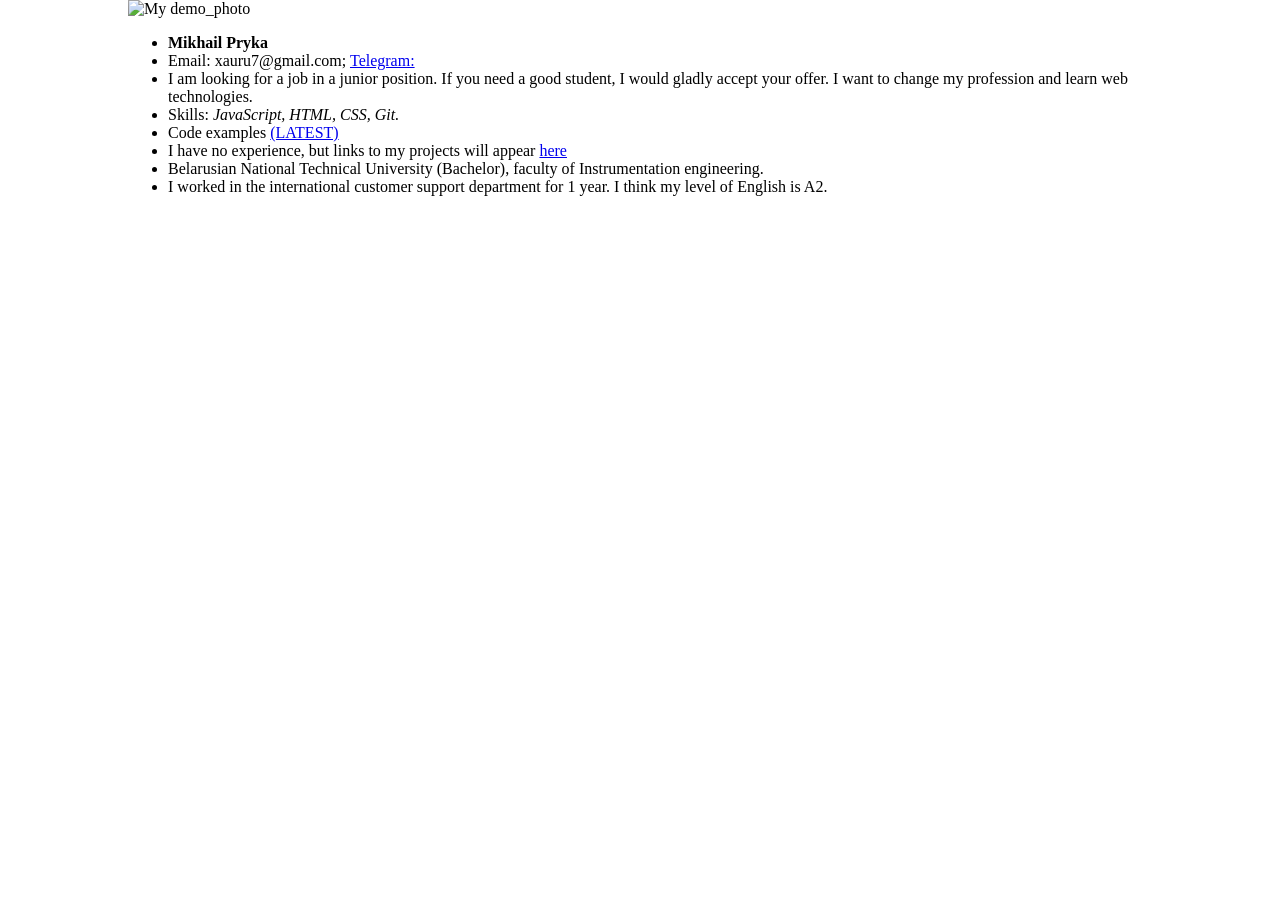
==== index.html @ ffddec2d "feat: add text and photo" ====
<!DOCTYPE html>
<html lang="ru">

<head>
    <meta charset="utf-8">
    <title>СV - Mikhail Pryka</title>
    <link rel="stylesheet" href="style.css">

</head>

<body style="max-width:1024px; margin:auto;">
    <header>
    </header>
    <main>
        <article>
            <img src="https://icon-library.com/images/anonymous-icon-png/anonymous-icon-png-0.jpg" alt="My demo_photo"
                style="max-width:200px; max-height:200px;">
            <ul>
                <li><b>Mikhail Pryka</b></li>
                <li>Email: xauru7@gmail.com; <a href="https://t.me/MrZlydzen"> Telegram: </a></li>
                <li>I am looking for a job in a junior position. If you need a good student, I would gladly accept your
                    offer. I want to change my profession and learn web technologies.</li>
                <li>Skills: <em>JavaScript, HTML, CSS, Git.</em></li>
                <li>Code examples <a href="#">(LATEST)</a></li>
                <li>I have no experience, but links to my projects will appear <a
                        href="https://github.com/MichaelPika">here</a></li>
                <li>Belarusian National Technical University (Bachelor), faculty of Instrumentation engineering.</li>
                <li>I worked in the international customer support department for 1 year. I think my level of English is
                    A2.</li>

            </ul>
        </article>

    </main>
    <footer>

    </footer>
</body>

</html>
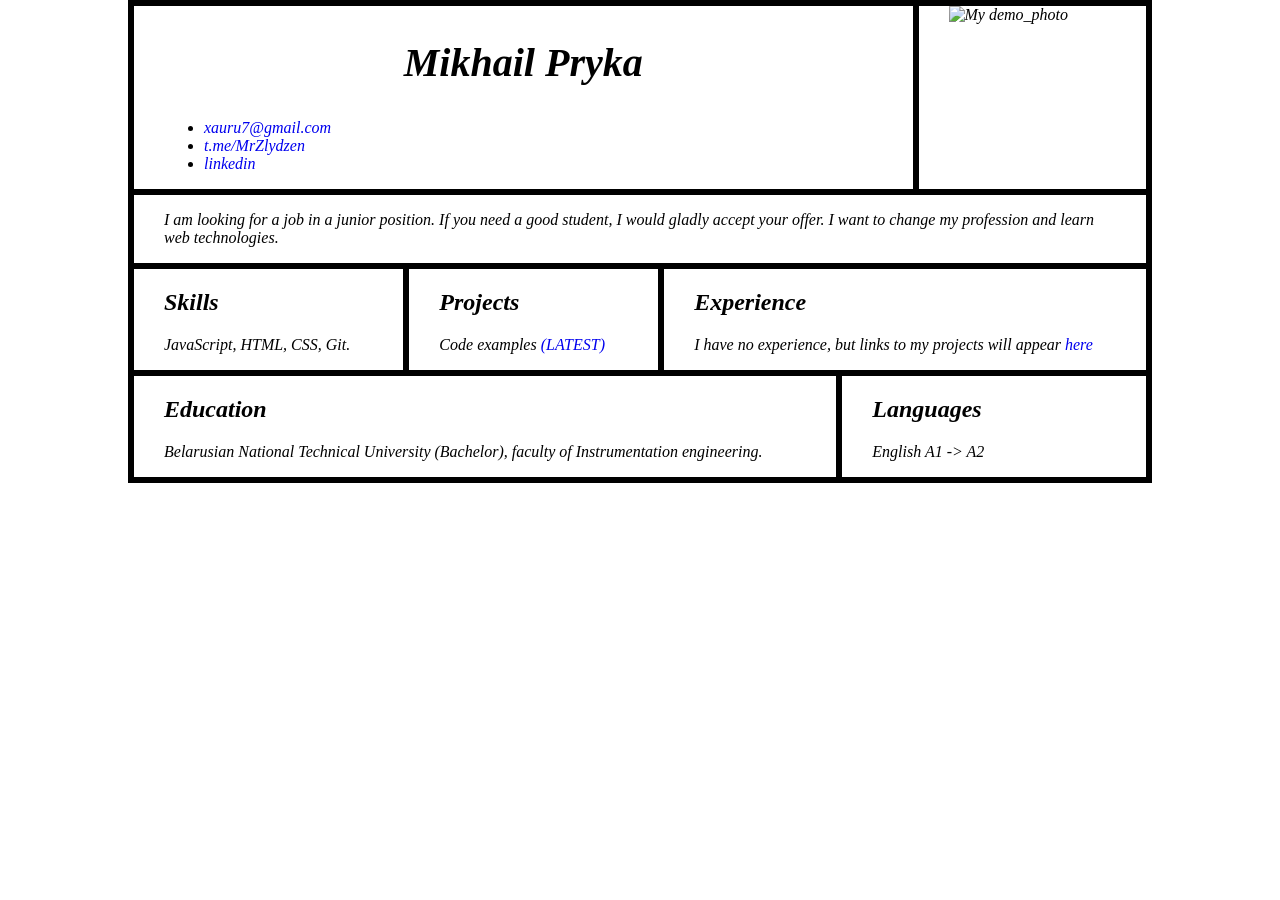
==== commit 4f19b7ad: "feat: add flex markup" ====
--- a/index.html
+++ b/index.html
@@ -8,27 +8,55 @@
 
 </head>
 
-<body style="max-width:1024px; margin:auto;">
+<body>
     <header>
     </header>
     <main>
-        <article>
-            <img src="https://icon-library.com/images/anonymous-icon-png/anonymous-icon-png-0.jpg" alt="My demo_photo"
-                style="max-width:200px; max-height:200px;">
-            <ul>
-                <li><b>Mikhail Pryka</b></li>
-                <li>Email: xauru7@gmail.com; <a href="https://t.me/MrZlydzen"> Telegram: </a></li>
-                <li>I am looking for a job in a junior position. If you need a good student, I would gladly accept your
-                    offer. I want to change my profession and learn web technologies.</li>
-                <li>Skills: <em>JavaScript, HTML, CSS, Git.</em></li>
-                <li>Code examples <a href="#">(LATEST)</a></li>
-                <li>I have no experience, but links to my projects will appear <a
-                        href="https://github.com/MichaelPika">here</a></li>
-                <li>Belarusian National Technical University (Bachelor), faculty of Instrumentation engineering.</li>
-                <li>I worked in the international customer support department for 1 year. I think my level of English is
-                    A2.</li>
+        <article class="section1 flex-container">
 
-            </ul>
+            <span class="about">
+                <h1>Mikhail Pryka</h1>
+                <ul class="social-icons">
+                    <li><a href="#" class="contact-gmail">xauru7@gmail.com<img src=""></a></li>
+                    <li><a href="https://t.me/MrZlydzen" class="contact-telegram">t.me/MrZlydzen<img src=""></a></li>
+                    <li><a href="https://www.linkedin.com" class="contact-linkedin">linkedin<img src=""></a></li>
+                </ul>
+            </span>
+            <span class="about">
+                <img src="https://icon-library.com/images/anonymous-icon-png/anonymous-icon-png-0.jpg"
+                    alt="My demo_photo">
+            </span>
+            <span class="about">
+                <p>I am looking for a job in a junior position. If you need a good student, I would gladly accept your
+                    offer. I want to change my profession and learn web technologies.</p>
+            </span>
+
+            <span class="about">
+                <h2>Skills</h2>
+                <p><em>JavaScript, HTML, CSS, Git.</em></p>
+            </span>
+
+            <span class="about">
+                <h2>Projects</h2>
+                <p>Code examples <a href="#">(LATEST)</a></p>
+            </span>
+
+            <span class="about">
+                <h2>Experience</h2>
+                <p>I have no experience, but links to my projects will appear <a
+                        href="https://github.com/MichaelPika">here</a></p>
+            </span>
+
+            <span class="about">
+                <h2>Education</h2>
+                <p>Belarusian National Technical University (Bachelor), faculty of Instrumentation engineering.</p>
+            </span>
+
+            <span class="about">
+                <h2>Languages</h2>
+                <p>English A1 -> A2</p>
+            </span>
+
         </article>
 
     </main>
--- a/style.css
+++ b/style.css
@@ -0,0 +1,63 @@
+body {
+  max-width: 1024px;
+  margin: auto;
+  font-style: oblique;
+}
+.section1 {
+  border: solid;
+}
+img {
+  max-width: 200px;
+  max-height: 200px;
+}
+h1 {
+  font-size: 40px;
+  text-align: center;
+  /* font-weight: 600; */
+}
+a {
+  text-decoration: none;
+}
+/* .social-icons {
+  text-align: center;
+}
+.social-icons li {
+  display: inline-block;
+}
+.social-icons li a {
+  border-bottom: none;
+}
+.social-icons li img {
+  width: 30px;
+  height: 30px;
+  margin-right: 10px;
+} */
+.flex-container {
+  min-height: 100px;
+  display: flex;
+  flex-direction: row;
+  flex-wrap: wrap;
+}
+.about {
+  border: solid;
+  order: 1;
+  padding: 0 30px;
+}
+.about:nth-of-type(1) {
+  flex-grow: 10;
+  order: -1;
+}
+.about:nth-of-type(2) {
+  flex-grow: 1;
+  /* order: 2; */
+}
+.about:nth-of-type(4),
+.about:nth-of-type(5),
+.about:nth-of-type(6),
+.about:nth-of-type(7) {
+  flex-grow: 1;
+}
+
+.about:nth-of-type(8) {
+  flex-grow: 3;
+}
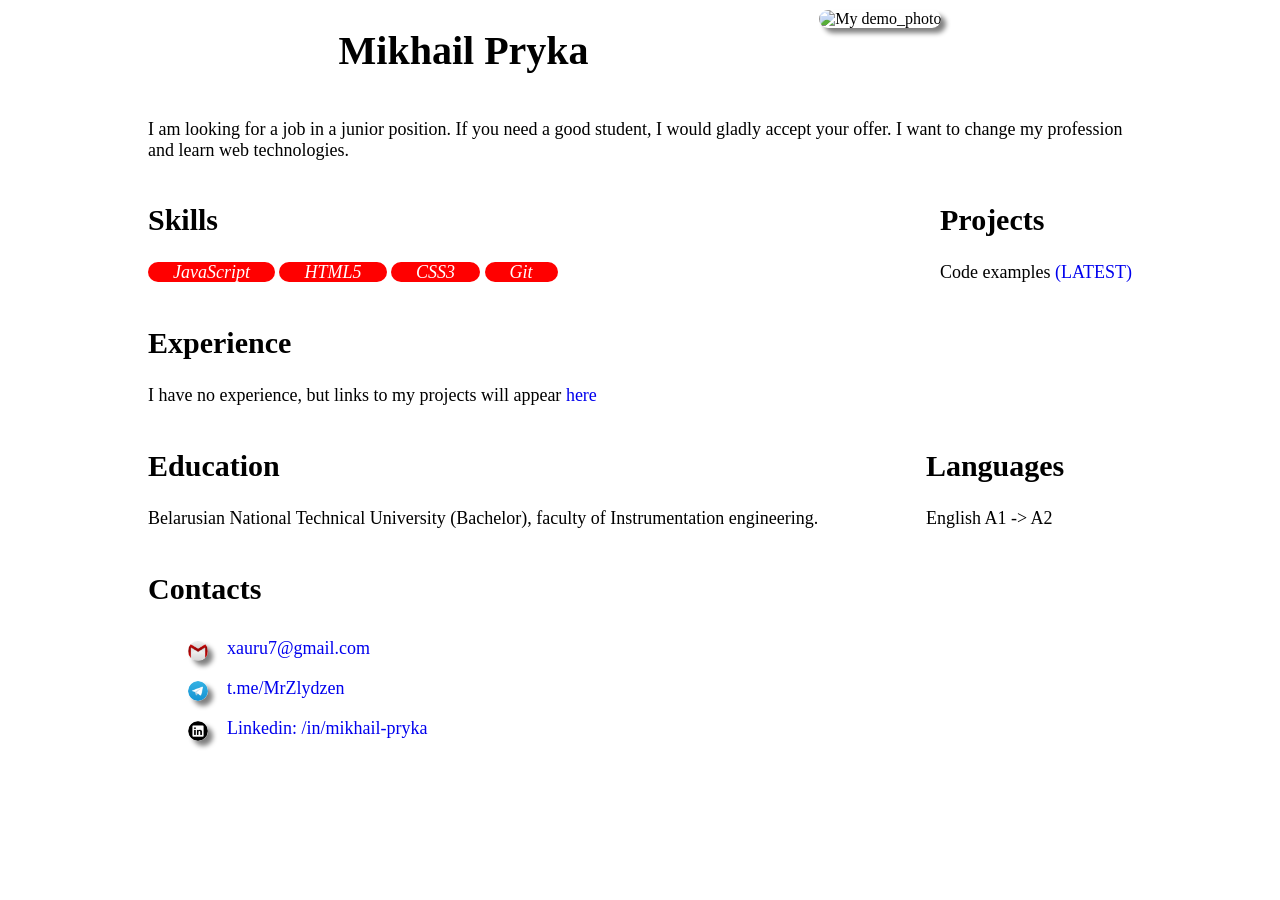
==== commit 9f828009: "feat: add social icons" ====
--- a/index.html
+++ b/index.html
@@ -1,68 +1,73 @@
-<!DOCTYPE html>
+<!doctype html>
 <html lang="ru">
-
-<head>
+  <head>
     <meta charset="utf-8">
     <title>СV - Mikhail Pryka</title>
     <link rel="stylesheet" href="style.css">
-
-</head>
-
-<body>
-    <header>
+  </head>
+  <body>
+    <header class="flex-container">
+      <span class="about">
+        <h1>Mikhail Pryka</h1>
+      </span>
+      <span class="about">
+        <img src="/icon.png/Photo.png" alt="My demo_photo">
+      </span>
     </header>
     <main>
-        <article class="section1 flex-container">
-
-            <span class="about">
-                <h1>Mikhail Pryka</h1>
-                <ul class="social-icons">
-                    <li><a href="#" class="contact-gmail">xauru7@gmail.com<img src=""></a></li>
-                    <li><a href="https://t.me/MrZlydzen" class="contact-telegram">t.me/MrZlydzen<img src=""></a></li>
-                    <li><a href="https://www.linkedin.com" class="contact-linkedin">linkedin<img src=""></a></li>
-                </ul>
-            </span>
-            <span class="about">
-                <img src="https://icon-library.com/images/anonymous-icon-png/anonymous-icon-png-0.jpg"
-                    alt="My demo_photo">
-            </span>
-            <span class="about">
-                <p>I am looking for a job in a junior position. If you need a good student, I would gladly accept your
-                    offer. I want to change my profession and learn web technologies.</p>
-            </span>
-
-            <span class="about">
-                <h2>Skills</h2>
-                <p><em>JavaScript, HTML, CSS, Git.</em></p>
-            </span>
-
-            <span class="about">
-                <h2>Projects</h2>
-                <p>Code examples <a href="#">(LATEST)</a></p>
-            </span>
-
-            <span class="about">
-                <h2>Experience</h2>
-                <p>I have no experience, but links to my projects will appear <a
-                        href="https://github.com/MichaelPika">here</a></p>
-            </span>
-
-            <span class="about">
-                <h2>Education</h2>
-                <p>Belarusian National Technical University (Bachelor), faculty of Instrumentation engineering.</p>
-            </span>
-
-            <span class="about">
-                <h2>Languages</h2>
-                <p>English A1 -> A2</p>
-            </span>
-
-        </article>
-
+      <article class="flex-container">
+        <section class="about">
+          <p>I am looking for a job in a junior position. If you need a good student, I would gladly accept your
+             offer. I want to change my profession and learn web technologies.</p>
+        </section>
+        <section class="about">
+          <h2>Skills</h2>
+          <p><em class="skills">JavaScript</em> <em class="skills">HTML5</em> <em class="skills">CSS3</em> <em
+                 class="skills">Git</em></p>
+        </section>
+        <section class="about">
+          <h2>Projects</h2>
+          <p>Code examples <a href="#">(LATEST)</a></p>
+        </section>
+        <section class="about">
+          <h2>Experience</h2>
+          <p>I have no experience, but links to my projects will appear <a
+             href="https://github.com/MichaelPika">here</a></p>
+        </section>
+        <section class="about">
+          <h2>Education</h2>
+          <p>Belarusian National Technical University (Bachelor), faculty of Instrumentation engineering.</p>
+        </section>
+        <section class="about">
+          <h2>Languages</h2>
+          <p>English A1 -> A2</p>
+        </section>
+      </article>
     </main>
     <footer>
-
+      <section class="about">
+        <h2>Contacts</h2>
+        <ul class="social-icons">
+          <section>
+            <li class="contact-gmail">
+              <img src="/icon.png/gmail.png">
+              <a href="#">xauru7@gmail.com</a>
+            </li>
+          </section>
+          <section>
+            <li class="contact-telegram">
+              <img src="/icon.png/telegram.png">
+              <a href="https://t.me/MrZlydzen">t.me/MrZlydzen</a>
+            </li>  
+          </section>
+          <section>
+            <li class="contact-linkedin">
+              <img src="/icon.png/linkedin.png">
+              <a href="https://www.linkedin.com/in/mikhail-pryka/">Linkedin: /in/mikhail-pryka</a>
+            </li>   
+          </section>
+        </ul>
+      </section>
     </footer>
-</body>
-
+  </body>
 </html>
--- a/style.css
+++ b/style.css
@@ -1,63 +1,73 @@
 body {
   max-width: 1024px;
   margin: auto;
-  font-style: oblique;
 }
-.section1 {
-  border: solid;
+a,
+p {
+  font-size: 18px;
+}
+h2 {
+  font-size: 30px;
 }
 img {
   max-width: 200px;
   max-height: 200px;
+  margin: 10px 0;
+  border-radius: 100px;
+  box-shadow: 5px 5px 5px grey;
 }
 h1 {
   font-size: 40px;
   text-align: center;
-  /* font-weight: 600; */
 }
 a {
   text-decoration: none;
 }
-/* .social-icons {
-  text-align: center;
-}
-.social-icons li {
-  display: inline-block;
-}
-.social-icons li a {
-  border-bottom: none;
-}
-.social-icons li img {
-  width: 30px;
-  height: 30px;
-  margin-right: 10px;
-} */
 .flex-container {
-  min-height: 100px;
   display: flex;
   flex-direction: row;
   flex-wrap: wrap;
 }
 .about {
-  border: solid;
   order: 1;
-  padding: 0 30px;
+  padding: 0 20px;
 }
 .about:nth-of-type(1) {
-  flex-grow: 10;
+  flex-grow: 2;
   order: -1;
 }
 .about:nth-of-type(2) {
   flex-grow: 1;
-  /* order: 2; */
 }
-.about:nth-of-type(4),
+.about:nth-of-type(4) {
+  flex-grow: 3;
+}
 .about:nth-of-type(5),
 .about:nth-of-type(6),
 .about:nth-of-type(7) {
   flex-grow: 1;
 }
-
 .about:nth-of-type(8) {
   flex-grow: 3;
 }
+.skills {
+  background-color: red;
+  border-radius: 20px 20px;
+  color: white;
+  padding: 0 25px;
+}
+.skills:hover {
+  background-color: white;
+  color: red;
+}
+.social-icons section li {
+  display: inline;
+}
+.social-icons section li img {
+  vertical-align: middle;
+  height: 20px;
+  width: 20px;
+}
+.social-icons section li a {
+  padding: 0 30px 0 15px;
+}
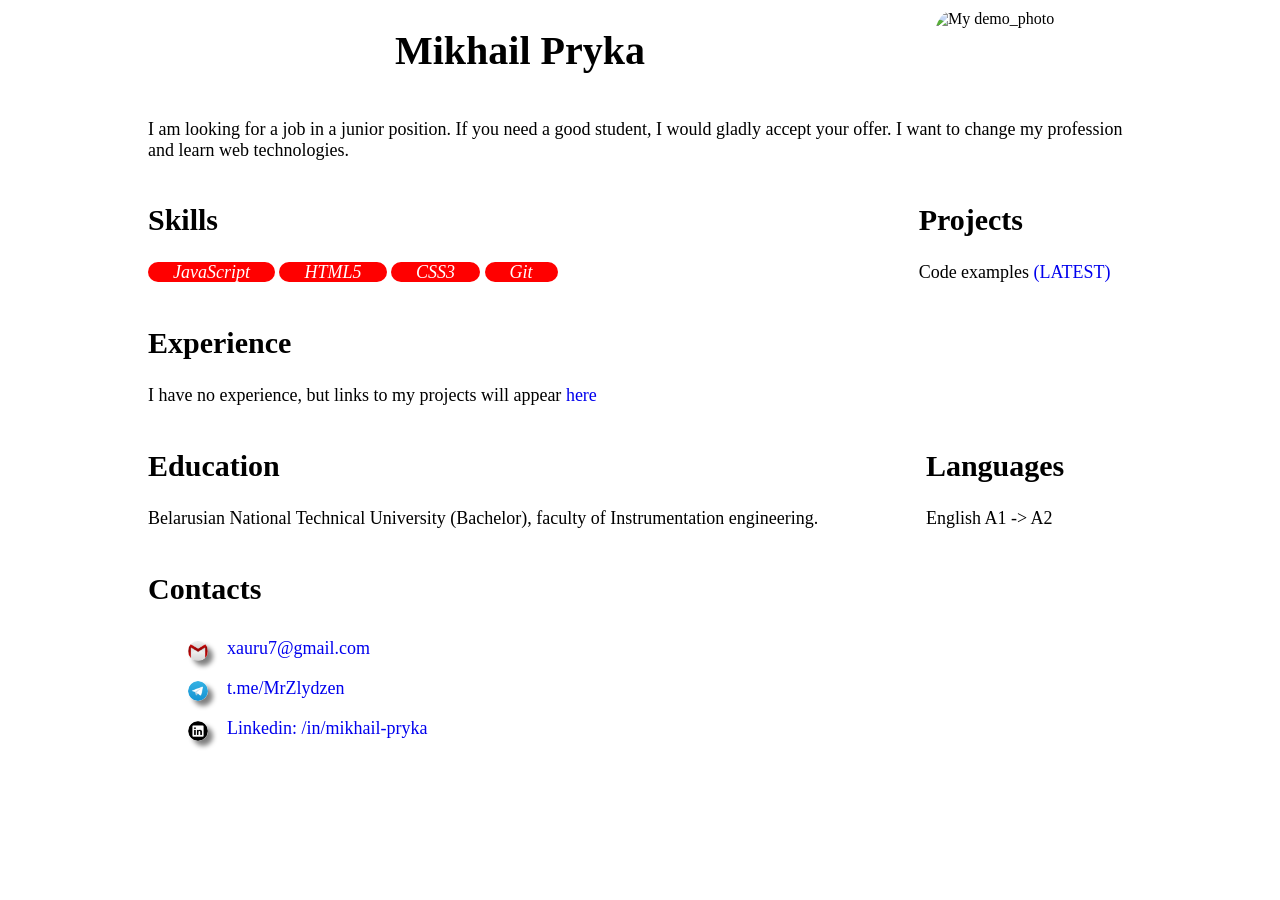
==== commit 992d6275: "feat: fix links and class name" ====
--- a/index.html
+++ b/index.html
@@ -6,68 +6,64 @@
     <link rel="stylesheet" href="style.css">
   </head>
   <body>
-    <header class="flex-container">
-      <span class="about">
-        <h1>Mikhail Pryka</h1>
-      </span>
-      <span class="about">
-        <img src="/icon.png/Photo.png" alt="My demo_photo">
-      </span>
+    <header>
+      <h1>Mikhail Pryka</h1>
+      <img src="Images/Photo.png" alt="My demo_photo">
     </header>
     <main>
-      <article class="flex-container">
-        <section class="about">
+      <article class="about_main">
+        <section class="about_me">
           <p>I am looking for a job in a junior position. If you need a good student, I would gladly accept your
              offer. I want to change my profession and learn web technologies.</p>
         </section>
-        <section class="about">
+        <section class="skills">
           <h2>Skills</h2>
-          <p><em class="skills">JavaScript</em> <em class="skills">HTML5</em> <em class="skills">CSS3</em> <em
-                 class="skills">Git</em></p>
+          <p><em class="skill">JavaScript</em> <em class="skill">HTML5</em> <em class="skill">CSS3</em> <em
+                 class="skill">Git</em></p>
         </section>
-        <section class="about">
+        <section class="projects">
           <h2>Projects</h2>
           <p>Code examples <a href="#">(LATEST)</a></p>
         </section>
-        <section class="about">
+        <section class="experience">
           <h2>Experience</h2>
           <p>I have no experience, but links to my projects will appear <a
              href="https://github.com/MichaelPika">here</a></p>
         </section>
-        <section class="about">
+        <section class="education">
           <h2>Education</h2>
           <p>Belarusian National Technical University (Bachelor), faculty of Instrumentation engineering.</p>
         </section>
-        <section class="about">
+        <section class="language">
           <h2>Languages</h2>
           <p>English A1 -> A2</p>
         </section>
       </article>
     </main>
     <footer>
-      <section class="about">
+      <div class="contacts">
         <h2>Contacts</h2>
         <ul class="social-icons">
-          <section>
+          <div>
             <li class="contact-gmail">
-              <img src="/icon.png/gmail.png">
-              <a href="#">xauru7@gmail.com</a>
+              <img src="Images/gmail.png">
+              <a href="mailto:xauru7@gmail.com">xauru7@gmail.com</a>
             </li>
-          </section>
-          <section>
+          </div>
+          <div>
             <li class="contact-telegram">
-              <img src="/icon.png/telegram.png">
+              <img src="Images/telegram.png">
               <a href="https://t.me/MrZlydzen">t.me/MrZlydzen</a>
             </li>  
-          </section>
-          <section>
+          </div>
+          <div>
             <li class="contact-linkedin">
-              <img src="/icon.png/linkedin.png">
+              <img src="Images/linkedin.png">
               <a href="https://www.linkedin.com/in/mikhail-pryka/">Linkedin: /in/mikhail-pryka</a>
             </li>   
-          </section>
+          </div>
         </ul>
-      </section>
+      </div>
     </footer>
   </body>
 </html>
--- a/style.css
+++ b/style.css
@@ -14,6 +14,8 @@
   max-height: 200px;
   margin: 10px 0;
   border-radius: 100px;
+}
+.social-icons img {
   box-shadow: 5px 5px 5px grey;
 }
 h1 {
@@ -23,51 +25,78 @@
 a {
   text-decoration: none;
 }
-.flex-container {
+header,
+.about_main {
   display: flex;
   flex-direction: row;
   flex-wrap: wrap;
 }
-.about {
+header img,
+header h1 {
+  order: -1;
+  padding: 0 20px;
+  flex-grow: 2;
+}
+.skills {
   order: 1;
   padding: 0 20px;
+  flex-grow: 15;
 }
-.about:nth-of-type(1) {
-  flex-grow: 2;
-  order: -1;
-}
-.about:nth-of-type(2) {
+.about_me,
+.projects,
+.experience,
+.education,
+.language {
+  order: 1;
+  padding: 0 20px;
   flex-grow: 1;
 }
-.about:nth-of-type(4) {
+.contacts {
+  order: 1;
+  padding: 0 20px;
   flex-grow: 3;
 }
-.about:nth-of-type(5),
-.about:nth-of-type(6),
-.about:nth-of-type(7) {
-  flex-grow: 1;
-}
-.about:nth-of-type(8) {
-  flex-grow: 3;
-}
-.skills {
+.skill {
   background-color: red;
   border-radius: 20px 20px;
   color: white;
   padding: 0 25px;
 }
-.skills:hover {
+.skill:hover {
   background-color: white;
   color: red;
 }
-.social-icons section li {
+.social-icons li {
   display: inline;
 }
-.social-icons section li img {
+.social-icons li img {
   vertical-align: middle;
   height: 20px;
   width: 20px;
 }
-.social-icons section li a {
+.social-icons li a {
   padding: 0 30px 0 15px;
 }
+@media screen and (max-width: 535px) {
+  header img {
+    position: relative;
+    left: 150px;
+  }
+}
+@media screen and (max-width: 500px) {
+  header img {
+    position: relative;
+    left: 110px;
+  }
+}
+@media screen and (max-width: 460px) {
+  header img {
+    position: relative;
+    left: 70px;
+  }
+}
+@media screen and (max-width: 310px) {
+  header img {
+    position: static;
+  }
+}
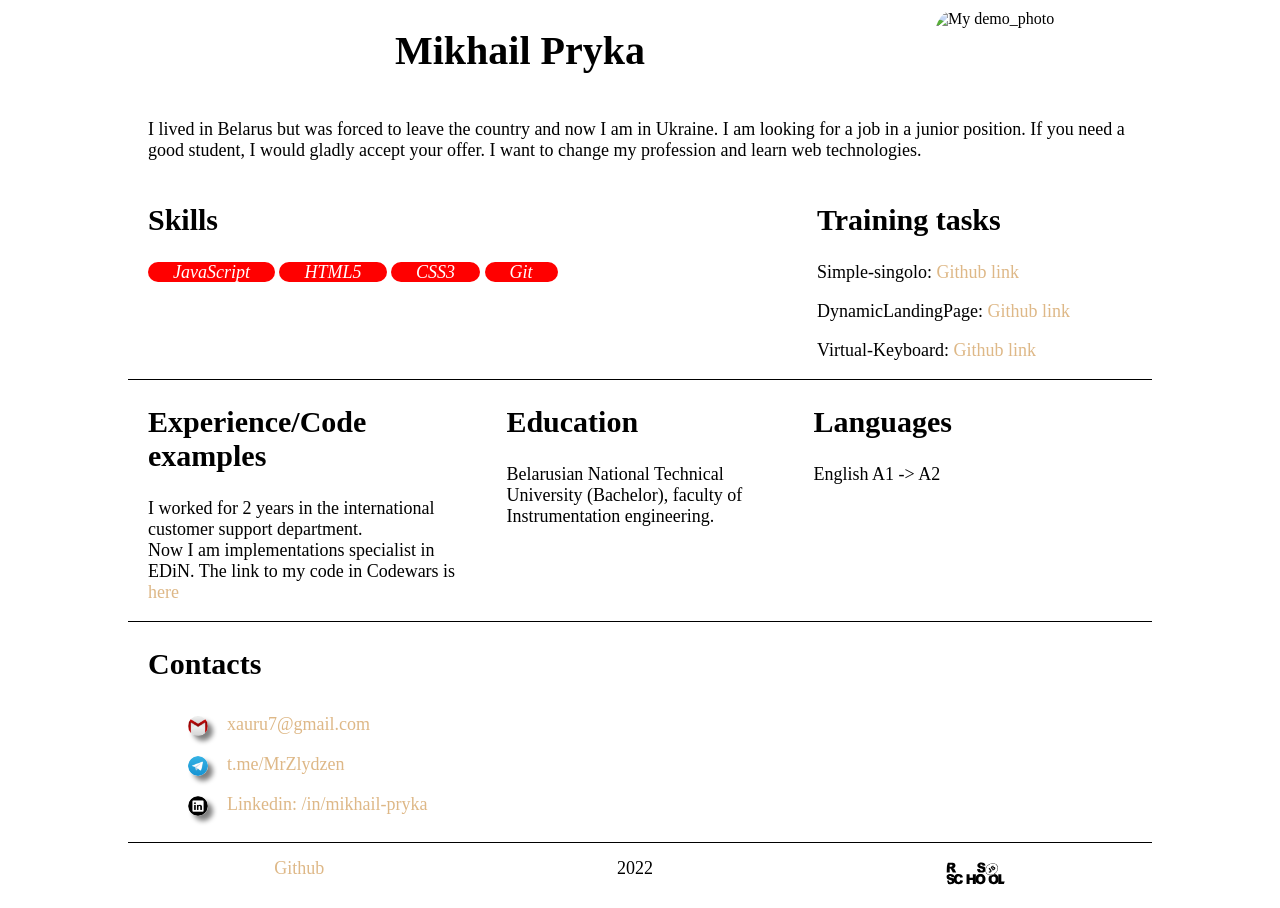
==== commit 1b0959d1: "feat:add footer" ====
--- a/index.html
+++ b/index.html
@@ -1,69 +1,109 @@
-<!doctype html>
+<!DOCTYPE html>
 <html lang="ru">
   <head>
-    <meta charset="utf-8">
+    <meta charset="utf-8" />
     <title>СV - Mikhail Pryka</title>
-    <link rel="stylesheet" href="style.css">
+    <link rel="stylesheet" href="style.css" />
   </head>
   <body>
     <header>
       <h1>Mikhail Pryka</h1>
-      <img src="Images/Photo.png" alt="My demo_photo">
+      <img src="Images/Photo.png" alt="My demo_photo" />
     </header>
     <main>
       <article class="about_main">
         <section class="about_me">
-          <p>I am looking for a job in a junior position. If you need a good student, I would gladly accept your
-             offer. I want to change my profession and learn web technologies.</p>
+          <p>
+            I lived in Belarus but was forced to leave the country and now I am
+            in Ukraine. I am looking for a job in a junior position. If you need
+            a good student, I would gladly accept your offer. I want to change
+            my profession and learn web technologies.
+          </p>
         </section>
         <section class="skills">
           <h2>Skills</h2>
-          <p><em class="skill">JavaScript</em> <em class="skill">HTML5</em> <em class="skill">CSS3</em> <em
-                 class="skill">Git</em></p>
+          <p>
+            <em class="skill">JavaScript</em> <em class="skill">HTML5</em>
+            <em class="skill">CSS3</em> <em class="skill">Git</em>
+          </p>
         </section>
         <section class="projects">
-          <h2>Projects</h2>
-          <p>Code examples <a href="#">(LATEST)</a></p>
+          <h2>Training tasks</h2>
+          <p>
+            Simple-singolo:
+            <a href="https://github.com/MichaelPika/Simple-singolo"
+              >Github link</a
+            >
+          </p>
+          <p>
+            DynamicLandingPage:
+            <a href="https://github.com/MichaelPika/DynamicLandingPage"
+              >Github link</a
+            >
+          </p>
+          <p>
+            Virtual-Keyboard:
+            <a href="https://github.com/MichaelPika/Virtual-Keyboard"
+              >Github link</a
+            >
+          </p>
         </section>
         <section class="experience">
-          <h2>Experience</h2>
-          <p>I have no experience, but links to my projects will appear <a
-             href="https://github.com/MichaelPika">here</a></p>
+          <h2>Experience/Code examples</h2>
+          <p>
+            I worked for 2 years in the international customer support
+            department.<br />
+            Now I am implementations specialist in EDiN. The link to my code in
+            Codewars is
+            <a href="https://github.com/MichaelPika">here</a>
+          </p>
         </section>
         <section class="education">
           <h2>Education</h2>
-          <p>Belarusian National Technical University (Bachelor), faculty of Instrumentation engineering.</p>
+          <p>
+            Belarusian National Technical University (Bachelor), faculty of
+            Instrumentation engineering.
+          </p>
         </section>
         <section class="language">
           <h2>Languages</h2>
           <p>English A1 -> A2</p>
         </section>
+        <section class="contacts">
+          <h2>Contacts</h2>
+          <ul class="social-icons">
+            <div>
+              <li class="contact-gmail">
+                <img src="Images/gmail.png" alt="contact-gmail"/>
+                <a href="mailto:xauru7@gmail.com">xauru7@gmail.com</a>
+              </li>
+            </div>
+            <div>
+              <li class="contact-telegram">
+                <img src="Images/telegram.png" alt="contact-telegram"/>
+                <a href="https://t.me/MrZlydzen">t.me/MrZlydzen</a>
+              </li>
+            </div>
+            <div>
+              <li class="contact-linkedin">
+                <img src="Images/linkedin.png" alt="contact-linkedin" />
+                <a href="https://www.linkedin.com/in/mikhail-pryka/"
+                  >Linkedin: /in/mikhail-pryka</a
+                >
+              </li>
+            </div>
+          </ul>
+        </section>
       </article>
     </main>
     <footer>
-      <div class="contacts">
-        <h2>Contacts</h2>
-        <ul class="social-icons">
-          <div>
-            <li class="contact-gmail">
-              <img src="Images/gmail.png">
-              <a href="mailto:xauru7@gmail.com">xauru7@gmail.com</a>
-            </li>
-          </div>
-          <div>
-            <li class="contact-telegram">
-              <img src="Images/telegram.png">
-              <a href="https://t.me/MrZlydzen">t.me/MrZlydzen</a>
-            </li>  
-          </div>
-          <div>
-            <li class="contact-linkedin">
-              <img src="Images/linkedin.png">
-              <a href="https://www.linkedin.com/in/mikhail-pryka/">Linkedin: /in/mikhail-pryka</a>
-            </li>   
-          </div>
-        </ul>
-      </div>
+      <a href="https://github.com/MichaelPika">Github</a>
+      <p>2022</p>
+      <p class="schoolInfo">
+        <a href="https://rs.school/js/"
+          ><img src="Images/rs_school_js.svg" alt="Курс"
+        /></a>
+      </p>
     </footer>
   </body>
-</html>+</html>
--- a/style.css
+++ b/style.css
@@ -24,6 +24,7 @@
 }
 a {
   text-decoration: none;
+  color:burlywood;
 }
 header,
 .about_main {
@@ -38,29 +39,43 @@
   flex-grow: 2;
 }
 .skills {
+  width: 50%;
   order: 1;
   padding: 0 20px;
+  border-bottom: 1px solid black;
   flex-grow: 15;
+  
 }
 .about_me,
 .projects,
 .experience,
 .education,
 .language {
+  width: 30%;
   order: 1;
   padding: 0 20px;
+  border-bottom: 1px solid black;
   flex-grow: 1;
+}
+.about_me{
+  width: 100%;
+  border-bottom: none;
+}
+.education{
+  width: 25%;
 }
 .contacts {
   order: 1;
   padding: 0 20px;
   flex-grow: 3;
+  border-bottom: 1px solid black;
 }
 .skill {
   background-color: red;
   border-radius: 20px 20px;
   color: white;
   padding: 0 25px;
+  cursor: pointer;
 }
 .skill:hover {
   background-color: white;
@@ -76,6 +91,32 @@
 }
 .social-icons li a {
   padding: 0 30px 0 15px;
+}
+footer {
+  display: flex;
+  flex-direction: row;
+  flex-wrap: wrap;
+  justify-content: space-around;
+}
+footer a, footer p{
+  margin: 0;
+  padding-top: 15px;
+}
+.schoolInfo{
+  padding-top:0;
+}
+footer img{
+  width:60px;
+  height:60px;
+  margin: 0;
+}
+@media screen and (max-width: 820px) {
+.skills,
+.projects,
+.experience,
+.education,
+.language {
+  width: 45%;
 }
 @media screen and (max-width: 535px) {
   header img {
@@ -99,4 +140,4 @@
   header img {
     position: static;
   }
-}
+}
